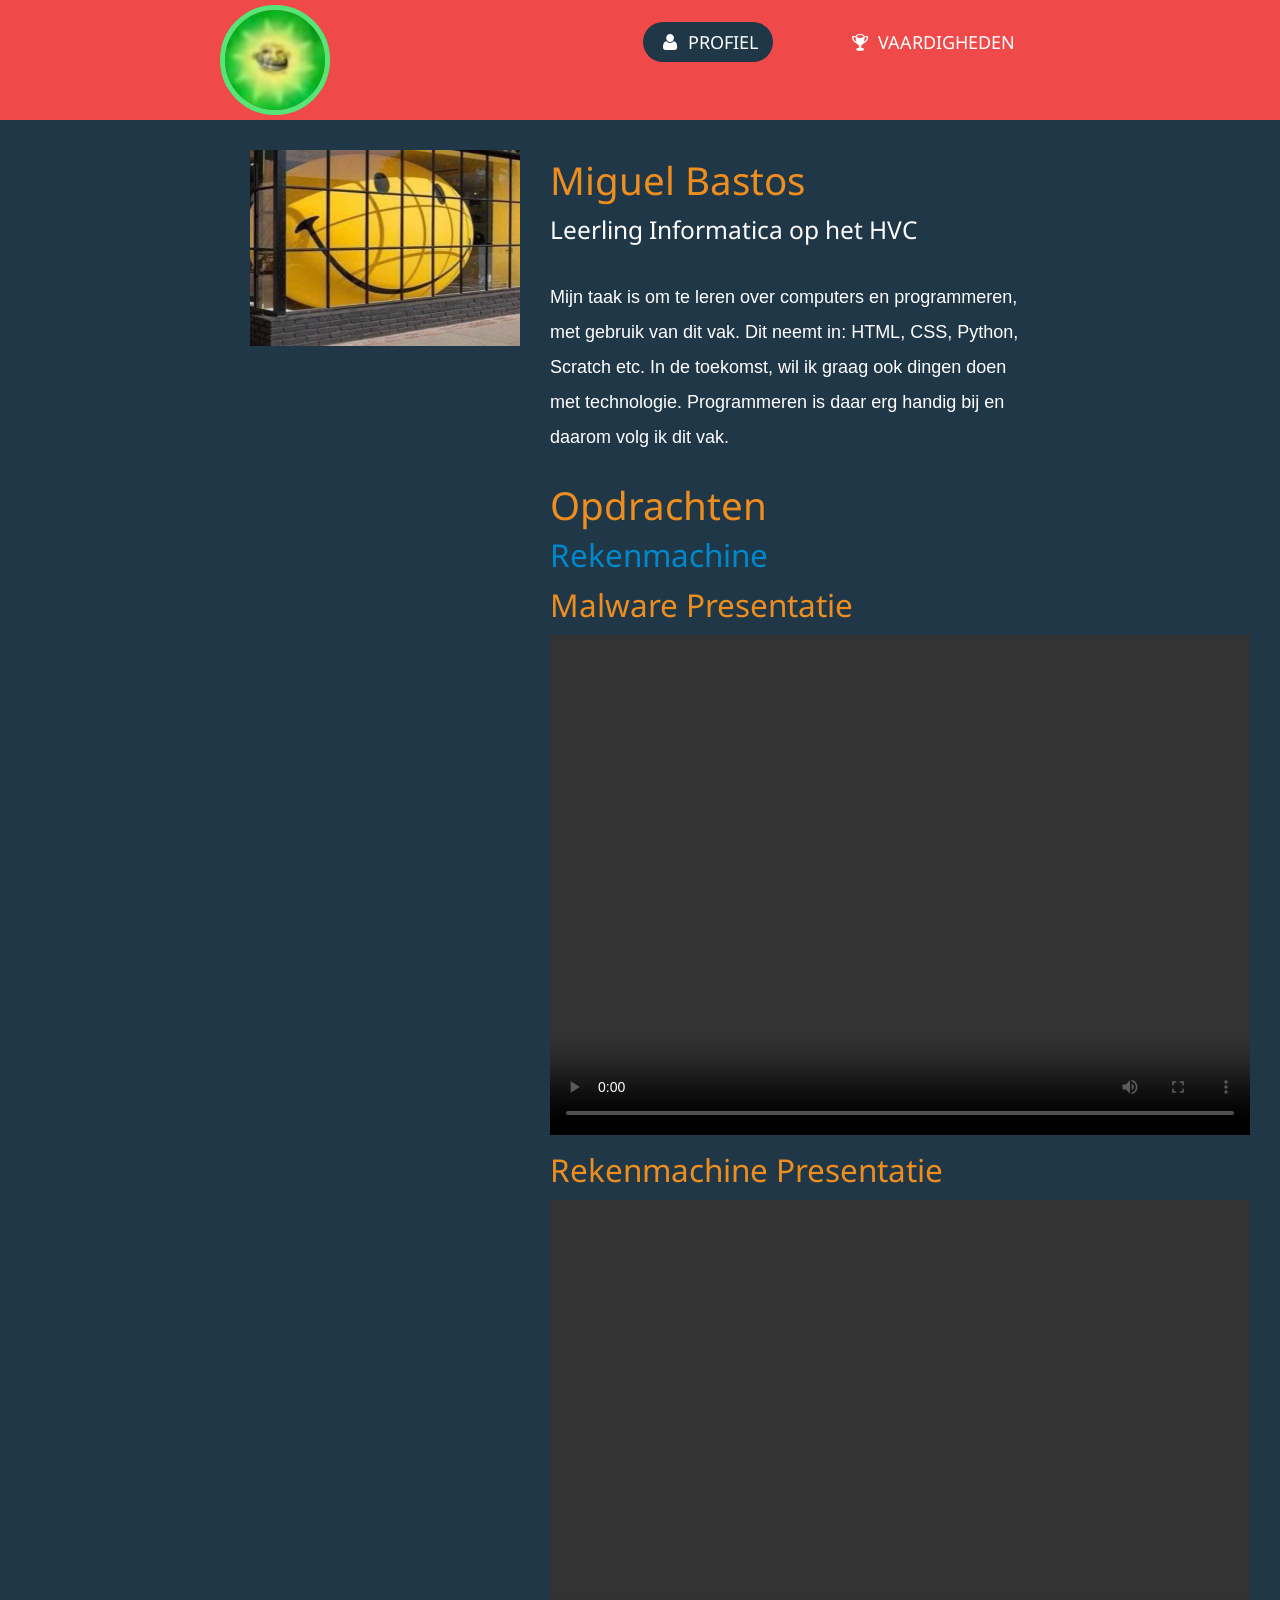
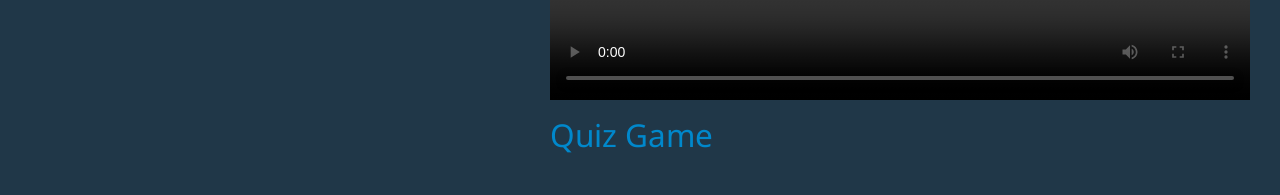
==== index.html @ d60ed218 "Add files via upload" ====
<!DOCTYPE html>
<html lang="en">
<head>
<title>Mini Portfolio</title>
<meta charset="utf-8">
<meta name="viewport" content="width=device-width, initial-scale=1.0">
<link href="css/bootstrap.css" rel="stylesheet">
<link href="css/style.css" rel="stylesheet">
<link href="font/css/fontello.css" rel="stylesheet">
<link href='http://fonts.googleapis.com/css?family=Droid+Sans:400,700' rel='stylesheet' type='text/css'>
</head>
<body>
<div class="navbar">
  <div class="navbar-inner">
    <div class="container"> <a class="btn btn-navbar" data-toggle="collapse" data-target=".nav-collapse"> <span class="icon-bar"></span> <span class="icon-bar"></span> <span class="icon-bar"></span> </a> <a class="brand" href="index.html"><img src="img/trollsun.jpeg" style="width:100px"alt="Profielfoto"></a>
      <ul class="nav nav-collapse pull-right">
        <li><a href="index.html" class="active"><i class="icon-user"></i> Profiel</a></li>
        <li><a href="vaardigheden.html"><i class="icon-trophy"></i> Vaardigheden</a></li>
    
      </ul>
      <div class="nav-collapse collapse"></div>
    </div>
  </div>
</div>
<div class="container profile">
  <div class="span3"> <img src="img/glaggle.png" alt="Mijn Profielfoto" border-width="5px"> </div>
  <div class="span5">
    <h1>Miguel Bastos</h1>
    <h3>Leerling Informatica op het HVC</h3>
    <p> Mijn taak is om te leren over computers en programmeren, met gebruik van dit vak. Dit neemt in: HTML, CSS, Python, Scratch etc.
    In de toekomst, wil ik graag ook dingen doen met technologie. Programmeren is daar erg handig bij en daarom volg ik dit vak.</p>
    </p>
    <h1>Opdrachten</h1>
    <h2><a href="calculator_mvp.html">Rekenmachine</a></h2>
    <h2>Malware Presentatie</h2>
    <video width="700" height="500" controls>
      <source src="https://educatem.blob.core.windows.net/presentaties/MiguelBastos/Presentatiefilmpje - Made with Clipchamp (1).mp4" type="video/mp4">
    </video>
    <h2>Rekenmachine Presentatie</h2>
    <video width="700" height="500" controls>
      <source src="https://educatem.blob.core.windows.net/presentaties/MiguelBastos/Untitled video - Made with Clipchamp.mp4" type="video/mp4">
    </video>
    <h2><a href="template.html">Quiz Game</a></h2>
</div>


<div id="myModal" class="modal hide fade" tabindex="-1" role="dialog" aria-labelledby="myModalLabel" aria-hidden="true">
  <div class="modal-header">
    <button type="button" class="close" data-dismiss="modal" aria-hidden="true">×</button>
    <h3 id="myModalLabel"><i class="icon-mail"></i> Contact Me</h3>
  </div>
  <div class="modal-body">
    <form action="#">
      <input type="text" placeholder="Yopur Name">
      <input type="text" placeholder="Your Email">
      <input type="text" placeholder="Website (Optional)">
      <textarea rows="3" style="width:80%"></textarea>
      <br>
      <button type="submit" class="btn btn-large"><i class="icon-paper-plane"></i> SUBMIT</button>
    </form>
  </div>
</div>
<script src="js/jquery-1.10.1.min.js"></script>
<script src="js/bootstrap.min.js"></script>
<script>
$('#myModal').modal('hidden')
</script>
</body>
</html>
---- css/style.css ----
/*This stylesheet contains some custom class rather than Bootstrap*/
		
a.brand img {
	border-radius:50%;
	border:5px solid rgb(83, 231, 120);
}
.profile, .skills, .work, .resume {
	padding:30px 0;
}
.profile h2, .skills h2, .work h2, .resume h2 {
	font-weight:normal;
	color: #ED8E1F;
}
/***** Profile *****/
	.profile h1 {
	color:#ED8E1F;
	font-weight: normal;
}
.profile h3 {
	color:#fff;
	font-weight: normal;
}
.profile p {
	color:#fff;
	font-size:18px;
	line-height: 35px;
	margin-top: 30px;
	font-family:  'Lucida Sans', 'Lucida Sans Regular', 'Lucida Grande', 'Lucida Sans Unicode', Geneva, Verdana, sans-serif;
}
.profile .container .span5 {
	padding:50px;px 0;
}
a.hire-me {
	display: inline-block;
 *display: inline;
	padding:20px 60px;
	background:#39d084;
	color:#fff;
	text-transform:uppercase;
	font-size:26px;
	margin:20px 0;
	-webkit-border-radius: 40px;
	-moz-border-radius: 40px;
	border-radius: 40px;
}
a.hire-me:hover {
	text-decoration:none;
	background:#11d170;
}
.social {
	text-align:center;
	padding-bottom:80px;
}
ul.social-icons {
	margin:20px 0;
}
ul.social-icons li {
	list-style:none;
	display:inline-block;
	margin:10px;
}
ul.social-icons li:first-child {
	margin-left:0;
}
ul.social-icons li a {
	opacity:0.8;
}
ul.social-icons li a:hover {
	opacity:1;
}
/***** Skills *****/
.skills .span3 {
	width:235px;
	overflow: hidden;
}
.skills .span5 {
	text-align:left;
	padding:47px 0;
}
.skills .ps, .skills .ai, .skills .html, .skills .css {
	padding:25px;
	width:100px;
	height:100px;
	-webkit-border-radius: 50%;
	-moz-border-radius: 50%;
	border-radius: 50%;
	text-align:center;
	border:8px solid #000000;
	float:right;
	-webkit-transition: all 0.2s linear;
	-moz-transition: all 0.2s linear;
	-o-transition: all 0.2s linear;
	transition: all 0.2s linear;
}
.skills .ps {
	background:#D63331;
}
.skills .ai {
	background:#FFD430;
}
.skills .html {
	background:#25DD5B;
}
.skills .css {
	background:#3841BA;
}
.skills .ps:hover, .skills .ai:hover, .skills .html:hover, .skills .css:hover {
	border:8px solid #fff;
}
.skills .ps h3, .skills .ai h3, .skills .html h3, .skills .css h3 {
	color:#fff;
	font-size: 3.4em;
	font-weight: normal;
	line-height: 80px;
}
.skills .html h3, .skills .css h3 {
	font-size: 2.2em;
}
.expand-bg {
	background: none repeat scroll 0 0 #EAEDF2;
	border-radius:16px;
	height: 16px;
	margin-bottom: 15px;
	position: relative;
	padding: 0 2px;
}
.expand {
	border-radius: 10px;
	height: 4px;
	margin: 2px 0;
	padding: 4px 0 4px 5px;
	position: absolute;
}
.skills .span5 h3 {
	font-size: 18.5px;
	line-height: 15px;
	font-weight:normal;
	text-transform:uppercase;
}
.skills .span5 h3 span {
	float:right;
}
.ps2 {
	width:85%;
	background:#D63331;
	-moz-animation:html5 2s ease-out;
	-webkit-animation:html5 2s ease-out;
}
.ai2 {
	width:75%;
	background:#FFD430;
	-moz-animation:css3 2s ease-out;
	-webkit-animation:css3 2s ease-out;
}
.html2 {
	width:85%;
	background:#25DD5B;
	-moz-animation:jquery 2s ease-out;
	-webkit-animation:jquery 2s ease-out;
}
.css2 {
	width:80%;
	background:#3841BA;
	-moz-animation:photoshop 2s ease-out;
	-webkit-animation:photoshop 2s ease-out;
}
 @-moz-keyframes ps2 {
0% {
width:0px;
}
100% {
width:90%;
}
}
@-moz-keyframes ai2 {
0% {
width:0px;
}
100% {
width:80%;
}
}
@-moz-keyframes html2 {
0% {
width:0px;
}
100% {
width:75%;
}
}
@-moz-keyframes css2 {
0% {
width:0px;
}
100% {
width:85%;
}
}
 @-webkit-keyframes ps2 {
0% {
width:0px;
}
100% {
width:90%;
}
}
@-webkit-keyframes ai {
0% {
width:0px;
}
100% {
width:80%;
}
}
@-webkit-keyframes html {
0% {
width:0px;
}
100% {
width:75%;
}
}
@-webkit-keyframes css {
0% {
width:0px;
}
100% {
width:85%;
}
}
/**** Work container *****/
ul.work-images li {
	list-style:none;
	display:inline-block;
	margin: 8px 10px;
 background:
}
ul.work-images li:first-child {
	margin-left:0;
}
ul.work-images li div {
	background:url(../img/eye.png) 50% 50% no-repeat;
	background-color: #f04949;
	-webkit-transition: all 0.2s linear;
	-moz-transition: all 0.2s linear;
	-o-transition: all 0.2s linear;
	transition: all 0.2s linear;
}
ul.work-images li img {
	-webkit-transition: all 0.2s linear;
	-moz-transition: all 0.2s linear;
	-o-transition: all 0.2s linear;
	transition: all 0.2s linear;
}
ul.work-images li img:hover {
	opacity:0.1;
}
/***** Resume container *****/
.resume h3 {
	margin:60px 0;
}
.resume .btn-center {
	text-align:center;
}
.footer {
	background:#0a6834;
	position: fixed;
	width: 100%;
	bottom:0;
}
.footer p {
	margin:20px 0;
}
.footer p a {
	color:#fff;
	text-decoration:none;
}
.footer p a:hover {
	color:#39d084;
}
---- font/css/fontello.css ----
@font-face {
  font-family: 'fontello';
  src: url('../font/fontello.eot?87773380');
  src: url('../font/fontello.eot?87773380#iefix') format('embedded-opentype'),
       url('../font/fontello.woff?87773380') format('woff'),
       url('../font/fontello.ttf?87773380') format('truetype'),
       url('../font/fontello.svg?87773380#fontello') format('svg');
  font-weight: normal;
  font-style: normal;
}
/* Chrome hack: SVG is rendered more smooth in Windozze. 100% magic, uncomment if you need it. */
/* Note, that will break hinting! In other OS-es font will be not as sharp as it could be */
/*
@media screen and (-webkit-min-device-pixel-ratio:0) {
  @font-face {
    font-family: 'fontello';
    src: url('../font/fontello.svg?87773380#fontello') format('svg');
  }
}
*/
 
 [class^="icon-"]:before, [class*=" icon-"]:before {
  font-family: "fontello";
  font-style: normal;
  font-weight: normal;
  speak: none;
 
  display: inline-block;
  text-decoration: inherit;
  width: 1em;
  margin-right: .2em;
  text-align: center;
  /* opacity: .8; */
 
  /* For safety - reset parent styles, that can break glyph codes*/
  font-variant: normal;
  text-transform: none;
     
  /* fix buttons height, for twitter bootstrap */
  line-height: 1em;
 
  /* Animation center compensation - margins should be symmetric */
  /* remove if not needed */
  margin-left: .2em;
 
  /* you can be more comfortable with increased icons size */
  /* font-size: 120%; */
 
  /* Uncomment for 3D effect */
  /* text-shadow: 1px 1px 1px rgba(127, 127, 127, 0.3); */
}
 
.icon-mail:before { content: '\e806'; } /* '' */
.icon-cancel:before { content: '\e80f'; } /* '' */
.icon-paper-plane:before { content: '\e804'; } /* '' */
.icon-doc-text:before { content: '\e803'; } /* '' */
.icon-github-circled:before { content: '\e80e'; } /* '' */
.icon-twitter-circled:before { content: '\e808'; } /* '' */
.icon-facebook-circled:before { content: '\e807'; } /* '' */
.icon-gplus-circled:before { content: '\e809'; } /* '' */
.icon-pinterest-circled:before { content: '\e80a'; } /* '' */
.icon-linkedin-circled:before { content: '\e80b'; } /* '' */
.icon-dribbble-circled:before { content: '\e80c'; } /* '' */
.icon-stumbleupon-circled:before { content: '\e80d'; } /* '' */
.icon-picture:before { content: '\e802'; } /* '' */
.icon-trophy:before { content: '\e801'; } /* '' */
.icon-user:before { content: '\e800'; } /* '' */
.icon-download:before { content: '\e805'; } /* '' */
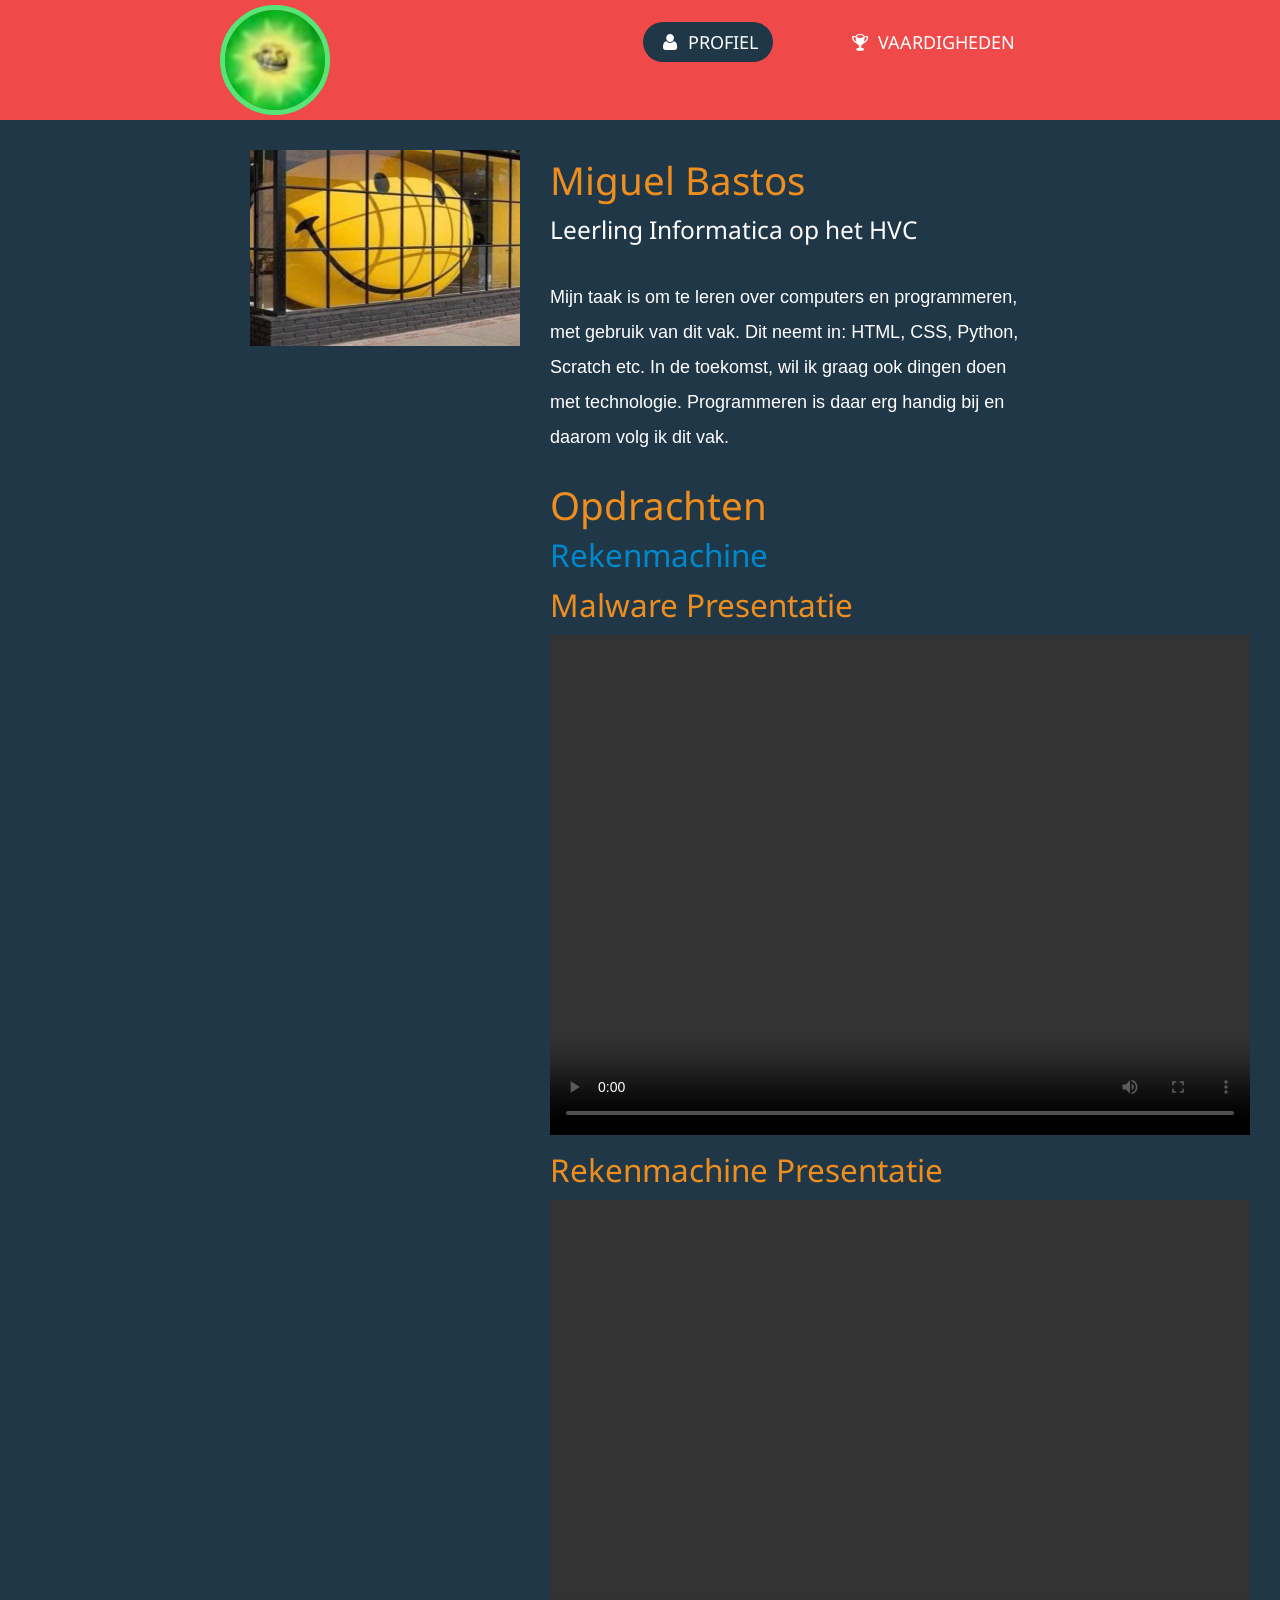
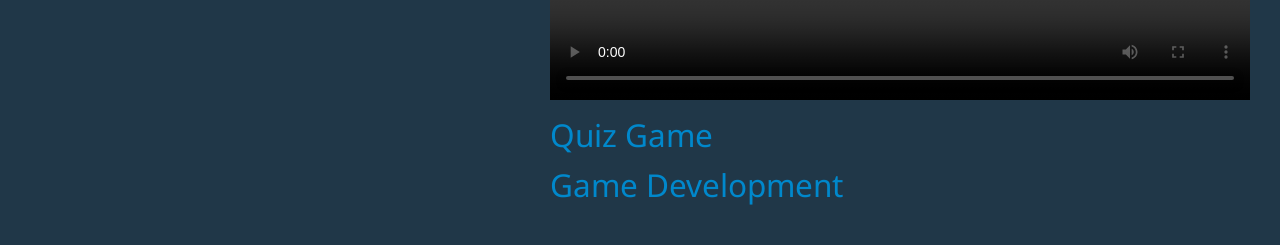
==== commit 3d6a597a: "lmo" ====
--- a/index.html
+++ b/index.html
@@ -17,6 +17,8 @@
         <li><a href="index.html" class="active"><i class="icon-user"></i> Profiel</a></li>
         <li><a href="vaardigheden.html"><i class="icon-trophy"></i> Vaardigheden</a></li>
     
+
+        
       </ul>
       <div class="nav-collapse collapse"></div>
     </div>
@@ -41,6 +43,7 @@
       <source src="https://educatem.blob.core.windows.net/presentaties/MiguelBastos/Untitled video - Made with Clipchamp.mp4" type="video/mp4">
     </video>
     <h2><a href="template.html">Quiz Game</a></h2>
+    <h2><a href="p5/index.html">Game Development</a></h2>
 </div>
 
 
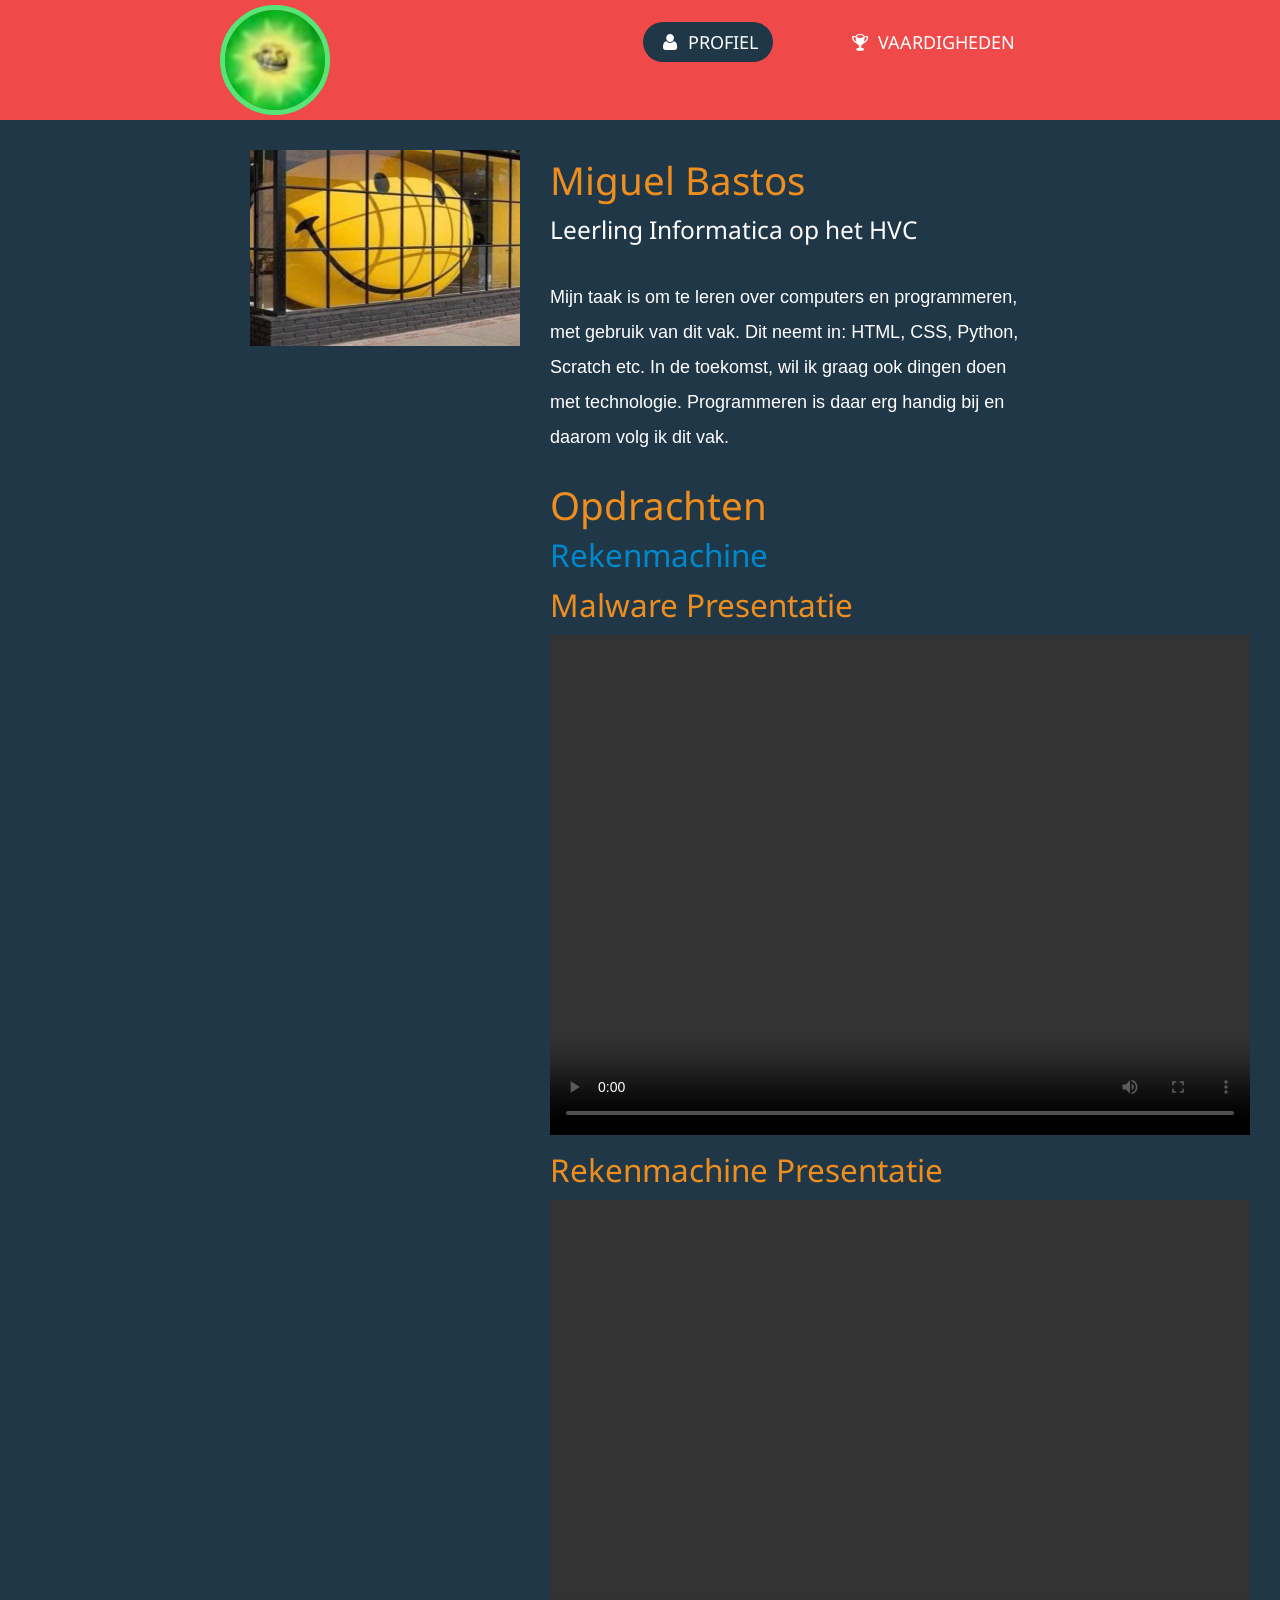
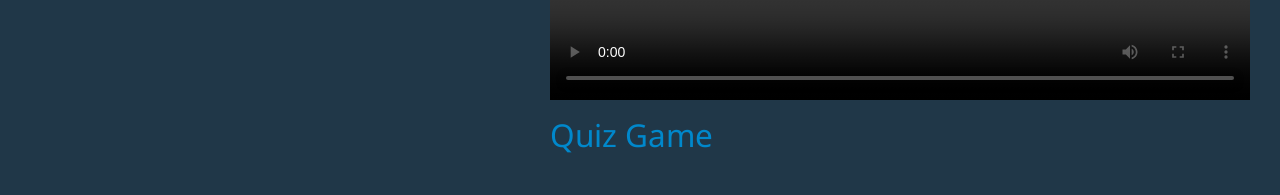
==== commit e1183b16: "Merge branch 'main' of https://github.com/MiguelMaestro1/Miguel-Bastos" ====
--- a/index.html
+++ b/index.html
@@ -43,7 +43,6 @@
       <source src="https://educatem.blob.core.windows.net/presentaties/MiguelBastos/Untitled video - Made with Clipchamp.mp4" type="video/mp4">
     </video>
     <h2><a href="template.html">Quiz Game</a></h2>
-    <h2><a href="p5/index.html">Game Development</a></h2>
 </div>
 
 
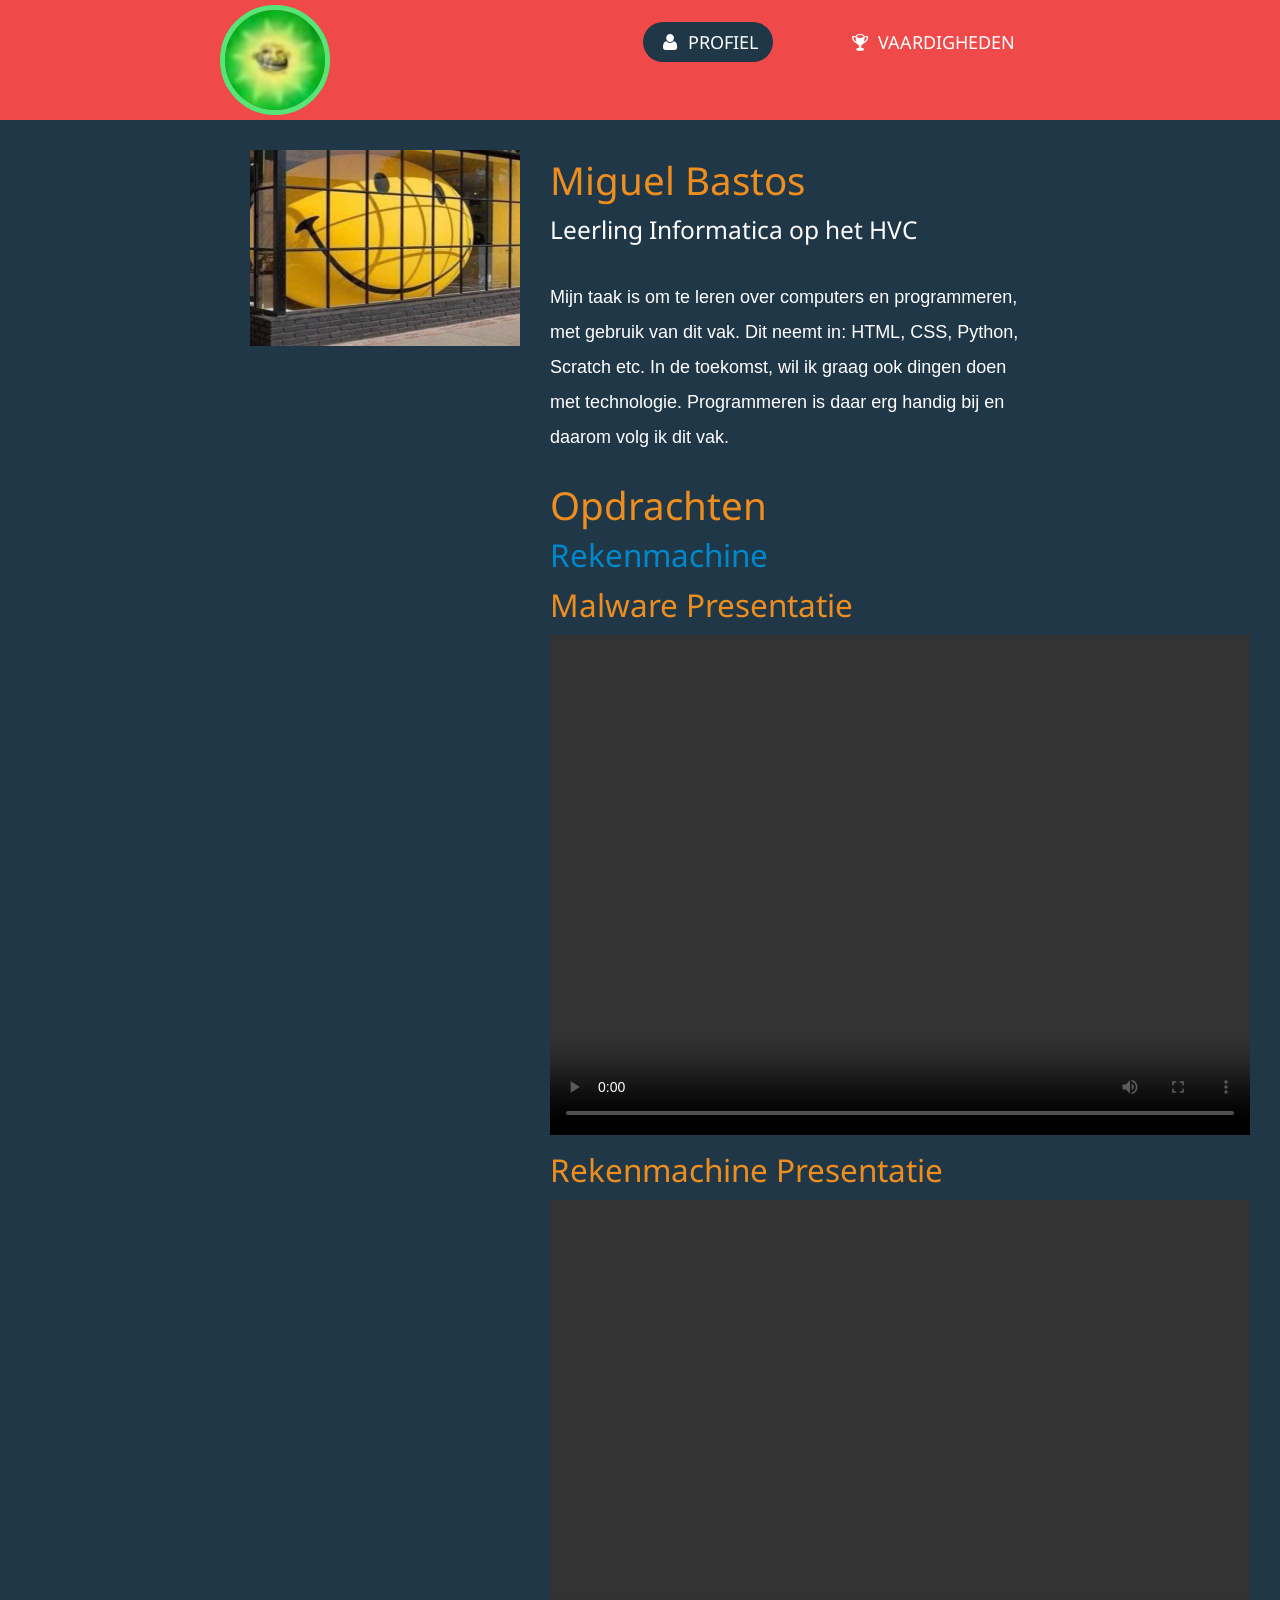
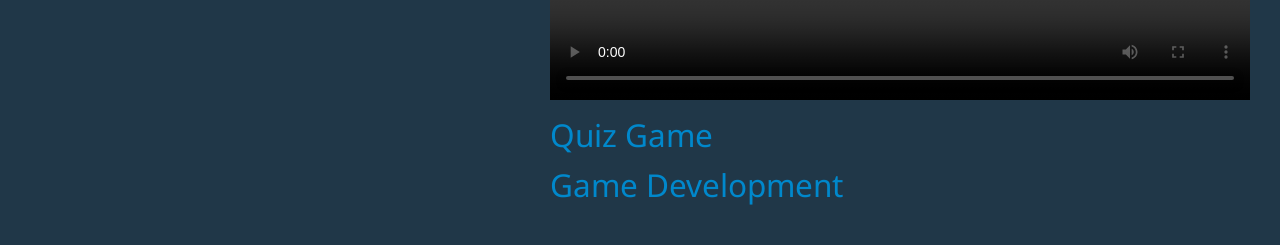
==== commit 272348a7: "Update index.html" ====
--- a/index.html
+++ b/index.html
@@ -43,6 +43,7 @@
       <source src="https://educatem.blob.core.windows.net/presentaties/MiguelBastos/Untitled video - Made with Clipchamp.mp4" type="video/mp4">
     </video>
     <h2><a href="template.html">Quiz Game</a></h2>
+    <h2><a href="p5/index.html">Game Development</a></h2>
 </div>
 
 
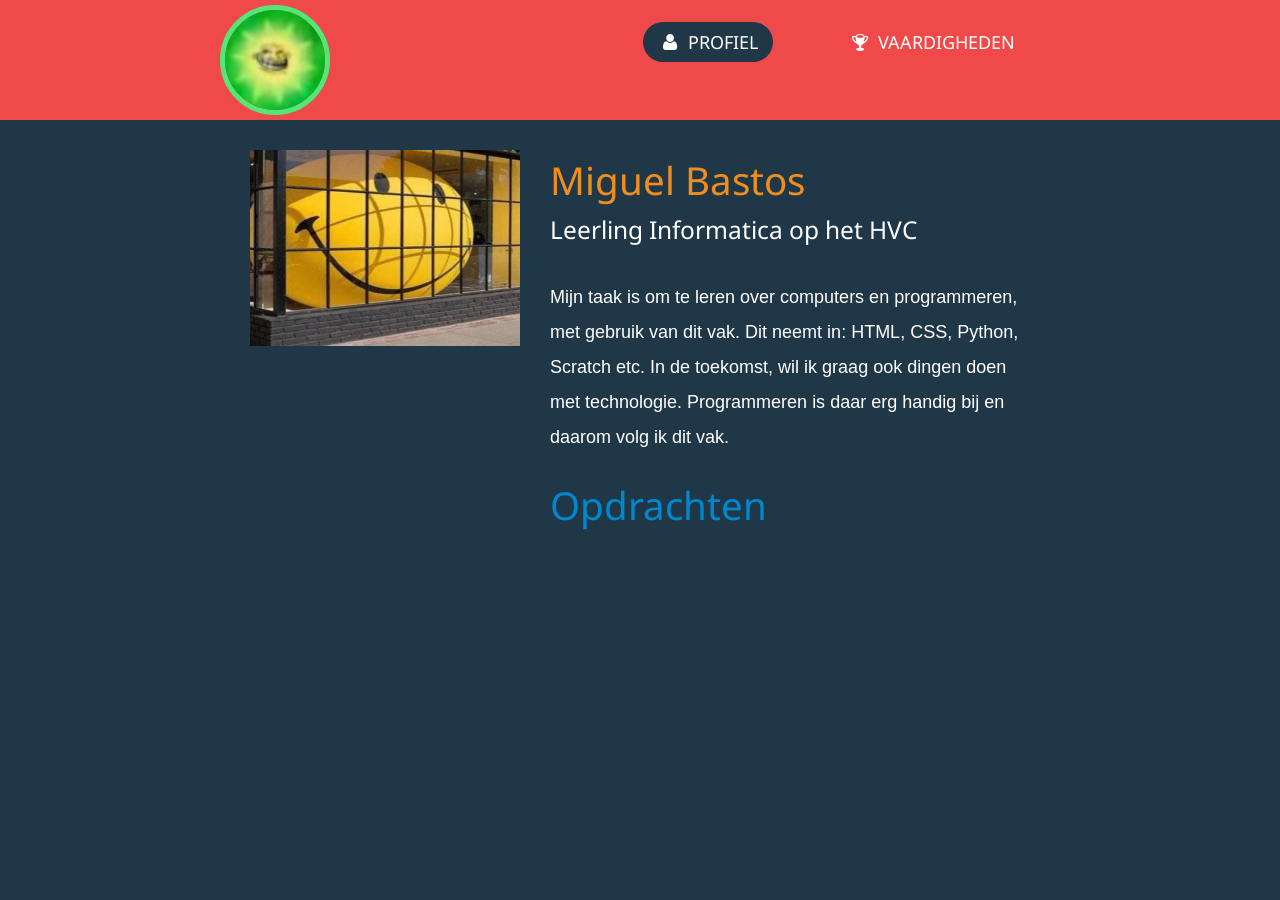
==== commit 7192481b: "Update index.html" ====
--- a/index.html
+++ b/index.html
@@ -32,18 +32,7 @@
     <p> Mijn taak is om te leren over computers en programmeren, met gebruik van dit vak. Dit neemt in: HTML, CSS, Python, Scratch etc.
     In de toekomst, wil ik graag ook dingen doen met technologie. Programmeren is daar erg handig bij en daarom volg ik dit vak.</p>
     </p>
-    <h1>Opdrachten</h1>
-    <h2><a href="calculator_mvp.html">Rekenmachine</a></h2>
-    <h2>Malware Presentatie</h2>
-    <video width="700" height="500" controls>
-      <source src="https://educatem.blob.core.windows.net/presentaties/MiguelBastos/Presentatiefilmpje - Made with Clipchamp (1).mp4" type="video/mp4">
-    </video>
-    <h2>Rekenmachine Presentatie</h2>
-    <video width="700" height="500" controls>
-      <source src="https://educatem.blob.core.windows.net/presentaties/MiguelBastos/Untitled video - Made with Clipchamp.mp4" type="video/mp4">
-    </video>
-    <h2><a href="template.html">Quiz Game</a></h2>
-    <h2><a href="p5/index.html">Game Development</a></h2>
+    <h1><a href="opdrachten.html">Opdrachten</a></h1>
 </div>
 
 
